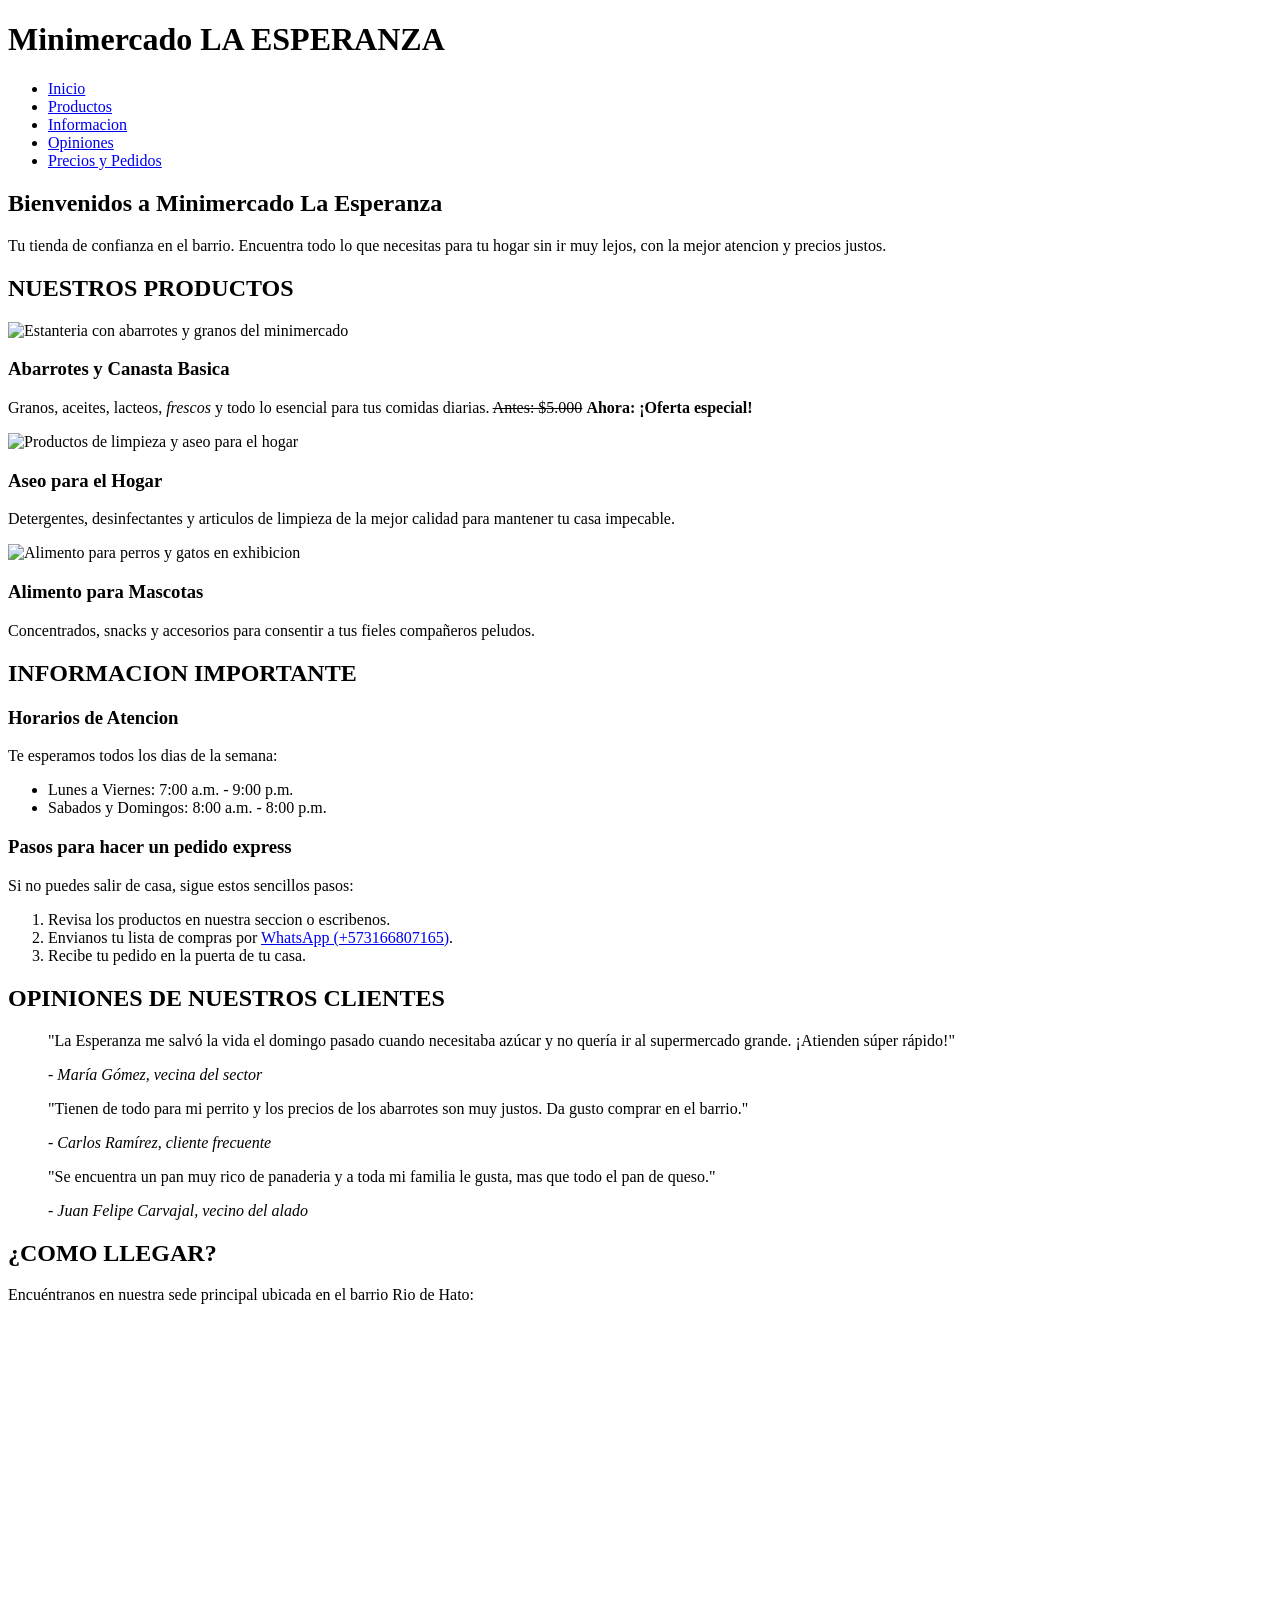
==== HTML/index.html @ 5870c390 "iniciando pagina web la esperanza" ====
<!DOCTYPE html>
<html lang="es">
<head>
    <meta charset="UTF-8">
    <meta name="viewport" content="width=device-width, initial-scale=1.0">
    <meta name="description" content="Minimercado La Esperanza: abarrotes, aseo y alimentos para mascotas en tu barrio.">
    <title>Minimercado La Esperanza - Inicio</title>
    <link rel="stylesheet" href="css/styles.css">
</head>
<body>

    <!-- Encabezado y Navegacion Compartida -->
    <header>
        <div class="logo-container">
            <h1>Minimercado <strong>LA ESPERANZA</strong></h1>
        </div>
        <nav>
            <ul>
                <li><a href="index.html">Inicio</a></li>
                <li><a href="index.html#productos">Productos</a></li>
                <li><a href="index.html#info">Informacion</a></li>
                <li><a href="index.html#opiniones">Opiniones</a></li>
                <li><a href="segunda-pagina.html">Precios y Pedidos</a></li>
            </ul>
        </nav>
    </header>


    <!-- Contenido Principal -->
    <main>
        <!-- Presentacion -->
        <section id="presentacion">
            <h2>Bienvenidos a Minimercado La Esperanza</h2>
            <p>Tu tienda de confianza en el barrio. Encuentra todo lo que necesitas para tu hogar sin ir muy lejos, con la mejor atencion y precios justos.</p>
        </section>

        <!-- Seccion de Productos -->
        <section id="productos">
            <h2>NUESTROS PRODUCTOS</h2>
            <div class="tarjetas-contenedor">
                <article class="tarjeta">
                    <img src="images/abarrotes.jpg" alt="Estanteria con abarrotes y granos del minimercado">
                    <h3>Abarrotes y Canasta Basica</h3>
                    <p>Granos, aceites, lacteos, <em>frescos</em> y todo lo esencial para tus comidas diarias. <s>Antes: $5.000</s> <strong>Ahora: ¡Oferta especial!</strong></p>
                </article>

                <article class="tarjeta">
                    <img src="images/aseo.jpg" alt="Productos de limpieza y aseo para el hogar">
                    <h3>Aseo para el Hogar</h3>
                    <p>Detergentes, desinfectantes y articulos de limpieza de la mejor calidad para mantener tu casa impecable.</p>
                </article>

                <article class="tarjeta">
                    <img src="images/mascotas.jpg" alt="Alimento para perros y gatos en exhibicion">
                    <h3>Alimento para Mascotas</h3>
                    <p>Concentrados, snacks y accesorios para consentir a tus fieles compañeros peludos.</p>
                </article>
            </div>
        </section>

        <!-- Informacion -->
        <section id="info">
            <h2>INFORMACION IMPORTANTE</h2>
            
            <article>
                <h3>Horarios de Atencion</h3>
                <p>Te esperamos todos los dias de la semana:</p>
                <ul>
                    <li>Lunes a Viernes: 7:00 a.m. - 9:00 p.m.</li>
                    <li>Sabados y Domingos: 8:00 a.m. - 8:00 p.m.</li>
                </ul>
            </article>

            <article>
                <h3>Pasos para hacer un pedido express</h3>
                <p>Si no puedes salir de casa, sigue estos sencillos pasos:</p>
                <ol>
                    <li>Revisa los productos en nuestra seccion o escribenos.</li>
                    <li>Envianos tu lista de compras por <a href="https://wa.me/573166807165" target="_blank" rel="noopener noreferrer">WhatsApp (+573166807165)</a>.</li>
                    <li>Recibe tu pedido en la puerta de tu casa.</li>
                </ol>
            </article>
        </section>
    
    
    <!-- Opiniones de Clientes-->
        <section id="opiniones">
            <h2>OPINIONES DE NUESTROS CLIENTES </h2>
            <blockquote cite="https://maps.google.com">
                <p>"La Esperanza me salvó la vida el domingo pasado cuando necesitaba azúcar y no quería ir al supermercado grande. ¡Atienden súper rápido!"</p>
                <footer>- <cite>María Gómez, vecina del sector</cite></footer>
            </blockquote>
            
            <blockquote cite="https://maps.google.com">
                <p>"Tienen de todo para mi perrito y los precios de los abarrotes son muy justos. Da gusto comprar en el barrio."</p>
                <footer>- <cite>Carlos Ramírez, cliente frecuente</cite></footer>
            </blockquote>
            <blockquote cite="https://maps.google.com">
                <p>"Se encuentra un pan muy rico de panaderia y a toda mi familia le gusta, mas que todo el pan de queso."</p>
                <footer>- <cite>Juan Felipe Carvajal, vecino del alado </cite></footer>
            </blockquote>
        </section>

        <!--Llegar -->
        <section id="lugar">
            <h2>¿COMO LLEGAR?</h2>
            <p>Encuéntranos en nuestra sede principal ubicada en el barrio Rio de Hato:</p>
            <div class="mapa-contenedor">
                <iframe src="https://www.google.com/maps/embed?pb=!1m18!1m12!1m3!1d15828.5!2d-73.05!3d6.98!2m3!1f0!2f0!3f0!3m2!1i1024!2i768!4f13.1!3m3!1m2!1s0x8e683f!2sPiedecuesta%2C%26nbsp%3BSantander!5e0!3m2!1ses!2sco!4v1600000000000" width="600" height="450" style="border:0;" allowfullscreen="" loading="lazy" title="Mapa de ubicación de Minimercado La Esperanza cerca a Río de Hato, Piedecuesta"></iframe>
            </div>
        </section>
    </main>
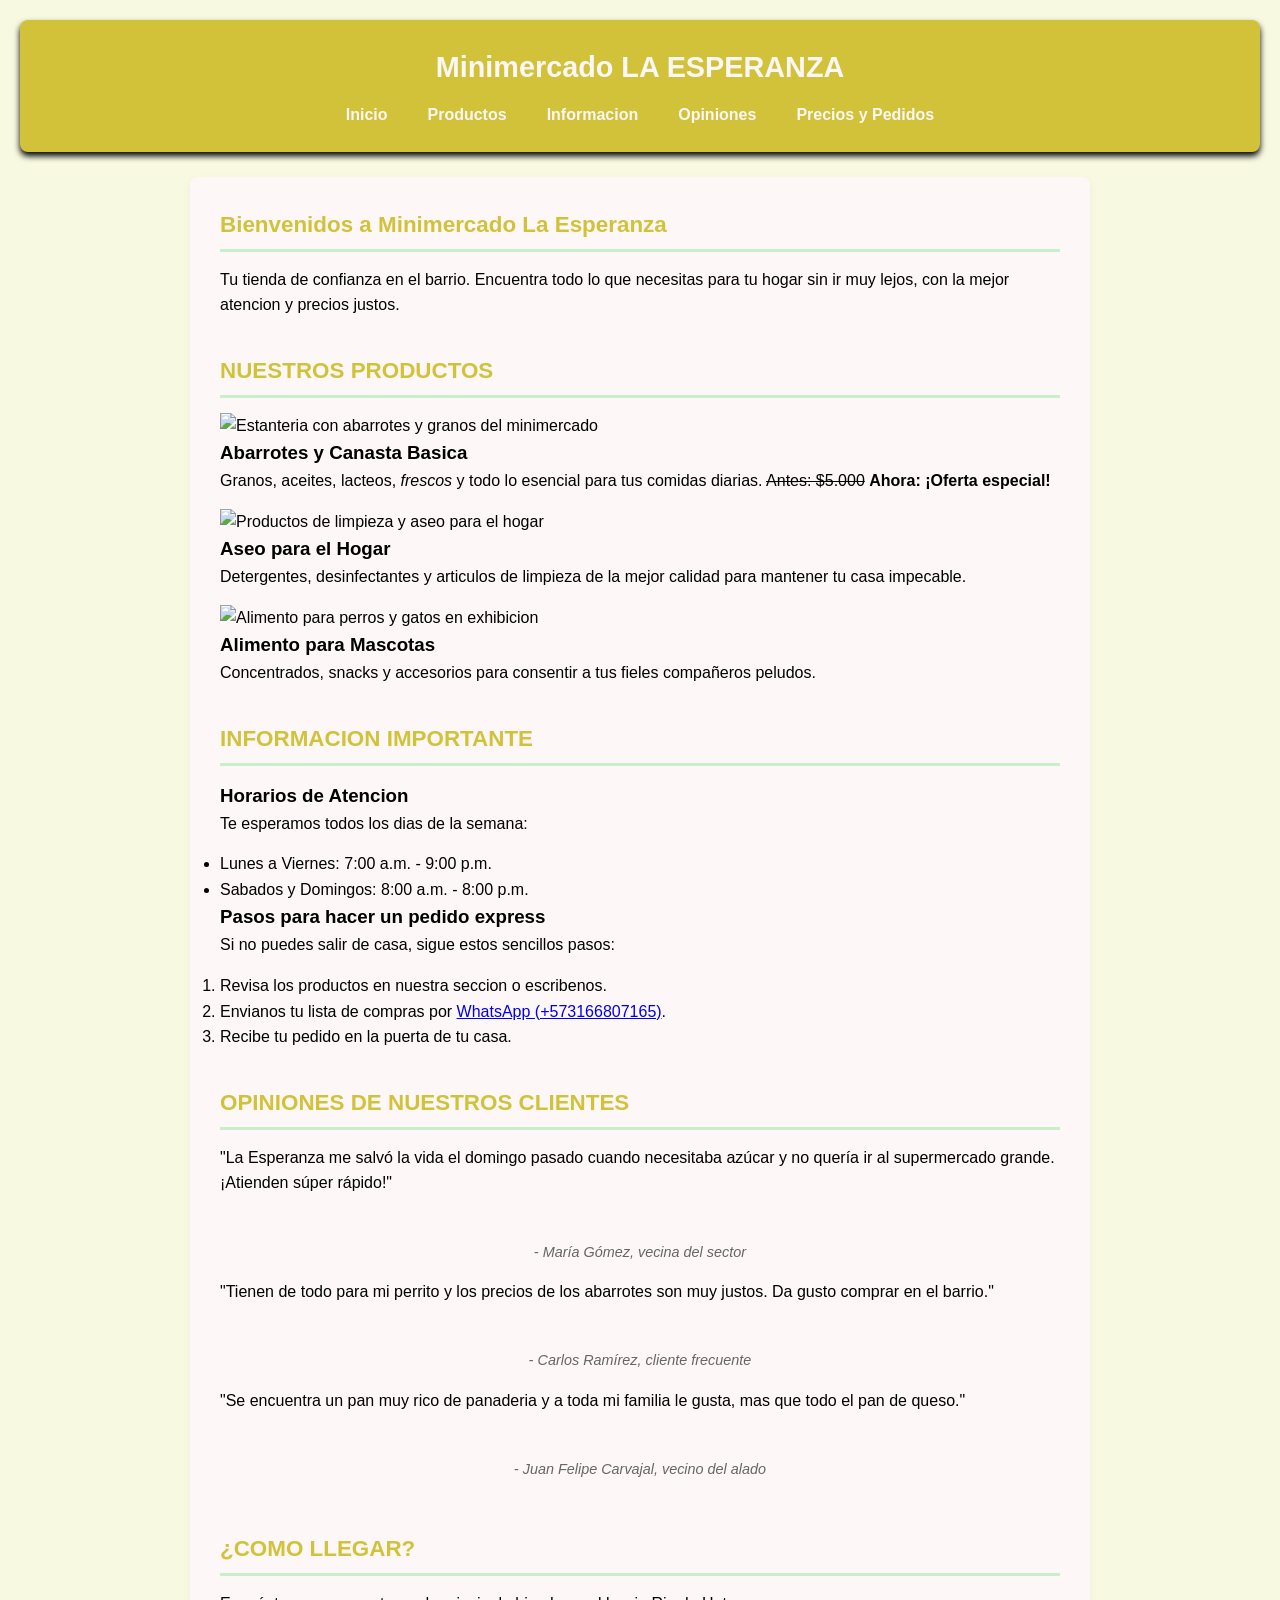
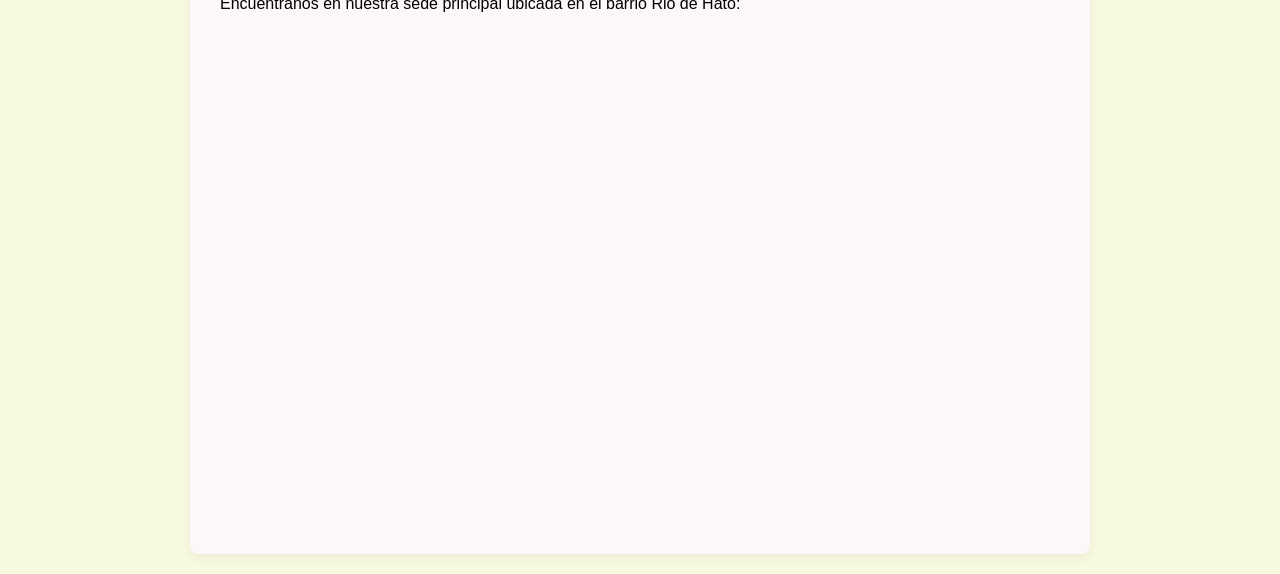
==== commit cae9b669: "feat(datos):se agrego datos y la parte de css" ====
--- a/HTML/index.html
+++ b/HTML/index.html
@@ -5,7 +5,7 @@
     <meta name="viewport" content="width=device-width, initial-scale=1.0">
     <meta name="description" content="Minimercado La Esperanza: abarrotes, aseo y alimentos para mascotas en tu barrio.">
     <title>Minimercado La Esperanza - Inicio</title>
-    <link rel="stylesheet" href="css/styles.css">
+    <link rel="stylesheet" href="../CSS/styles.css">
 </head>
 <body>
 
@@ -20,7 +20,7 @@
                 <li><a href="index.html#productos">Productos</a></li>
                 <li><a href="index.html#info">Informacion</a></li>
                 <li><a href="index.html#opiniones">Opiniones</a></li>
-                <li><a href="segunda-pagina.html">Precios y Pedidos</a></li>
+                <li><a href="datos.html">Precios y Pedidos</a></li>
             </ul>
         </nav>
     </header>
--- a/CSS/styles.css
+++ b/CSS/styles.css
@@ -0,0 +1,224 @@
+:root{
+    --color-principal: rgb(210, 194, 58);
+    --color-secundario: rgb(217, 176, 72);
+    --color-acento: #c8efca;
+    --color-fondo: #f7f9e0;
+    --color-blanco: rgb(253, 247, 247);
+    --color-texto: #000000;
+    --border-radius: 8px;
+
+}
+
+*{
+    box-sizing: border-box;
+    margin: 0;
+    padding: 0;
+
+}
+
+body{
+    font-family: 'Segoe UI', 'Segoe UI', Tahoma, Geneva, Verdana, sans-serif;
+    line-height: 1.6;
+    background-color: var(--color-fondo);
+    color: var(--color-texto);
+    padding: 20px;
+}
+
+/*Encabezado y Navegacion */
+header {
+    background-color: var(--color-principal);
+    color: var(--color-blanco);
+    padding: 1.5rem;
+    text-align: center;
+    border-radius: var(--border-radius);
+    margin-bottom: 25px;
+    box-shadow: 0 4px 6px rgba(0,0,0,1);
+
+}
+
+header h1 {
+    margin-bottom: 12px;
+    font-size: 1.8rem;
+
+}
+
+nav ul{
+    list-style: none;
+    display: flex;
+    justify-content: center;
+    gap: 12px;
+    flex-wrap: wrap;
+
+}
+
+nav a {
+    color: var(--color-blanco);
+    text-decoration: none;
+    font-weight: 600;
+    padding: 8px 14px;
+    border-radius: 4px;
+    transition: background-color 0,3s ease;
+
+}
+
+nav a:hover {
+    background-color: var(--color-secundario);
+
+}
+
+/*contenedor principal */
+main{
+    max-width: 900px;
+    margin: 0 auto;
+    background: var(--color-blanco);
+    padding: 30px;
+    border-radius: var(--border-radius);
+    box-shadow: 0 4px 10px rgba(0,0,0,0.05);
+
+}
+
+section{
+    margin-bottom: 35px;
+
+}
+
+h2{
+    color: var(--color-principal);
+    border-bottom: 3px solid var(--color-acento);
+    padding-bottom: 6px;
+    margin-bottom: 15px;
+    font-size: 1.4rem;
+
+
+}
+
+p {
+    margin-bottom: 15px;
+
+}
+
+/*tabla*/
+
+table {
+    font-weight: bold;
+    margin-bottom: 10px;
+    caption-side: top;
+    color: var(--color-principal);
+    text-align: left;
+
+}
+
+th, td { 
+    padding: 12px 15px;
+    text-align: left;
+    border: 1px solid #e0e0e0
+}
+
+th {
+    background-color: var(--color-principal);
+    color: var(--color-blanco);
+    font-weight: 600;
+
+}
+
+tbody tr:nth-child(even) {
+    background-color: #f9f9f9;
+
+}
+
+tbody tr:hover {
+    background-color: #f1f8e9;
+
+}
+
+/*formulario de pedidos*/
+
+form {
+    display: flex;
+    flex-direction: column;
+    gap: 18px;
+    max-width: 600px;
+    margin: 0 auto;
+    background-color: #fafafa;
+    padding: 20px;
+    border: 1px solid #eee;
+    border-radius: var(--border-radius);
+}
+
+form div {
+    display: flex;
+    flex-direction: column;
+}
+
+label {
+    font-weight: 600;
+    margin-bottom: 6px;
+    color: var(--color-texto);
+}
+
+input, textarea, button {
+    padding: 10px 12px;
+    border: 1px solid #ccc;
+    border-radius: 4px;
+    font-size: 1rem;
+    font-family: inherit;
+}
+
+input:focus, textarea:focus {
+    border-color: var(--color-principal);
+    outline: none;
+    box-shadow: 0 0 5px rgba(46, 125, 50, 0.3);
+}
+
+textarea {
+    resize: vertical;
+}
+
+button[type="submit"] {
+    background-color: var(--color-principal);
+    color: var(--color-blanco);
+    border: none;
+    font-weight: bold;
+    font-size: 1.05rem;
+    cursor: pointer;
+    transition: background-color 0.3s ease;
+    margin-top: 10px;
+    padding: 12px;
+}
+
+button[type="submit"]:hover {
+    background-color: var(--color-secundario);
+}
+
+/*pie de pagina*/
+
+footer {
+    text-align: center;
+    margin-top: 30px;
+    padding: 15px;
+    color: #666;
+    font-size: 0.9rem;
+}
+
+/*Diseño movil*/
+
+@media (max-width: 600px) {
+    body {
+        padding: 10px;
+    }
+
+    main {
+        padding: 15px;
+    }
+
+    nav ul {
+        flex-direction: column;
+        align-items: center;
+        gap: 8px;
+    }
+
+    table, th, td {
+        font-size: 0.85rem;
+        padding: 8px 10px;
+    }
+}
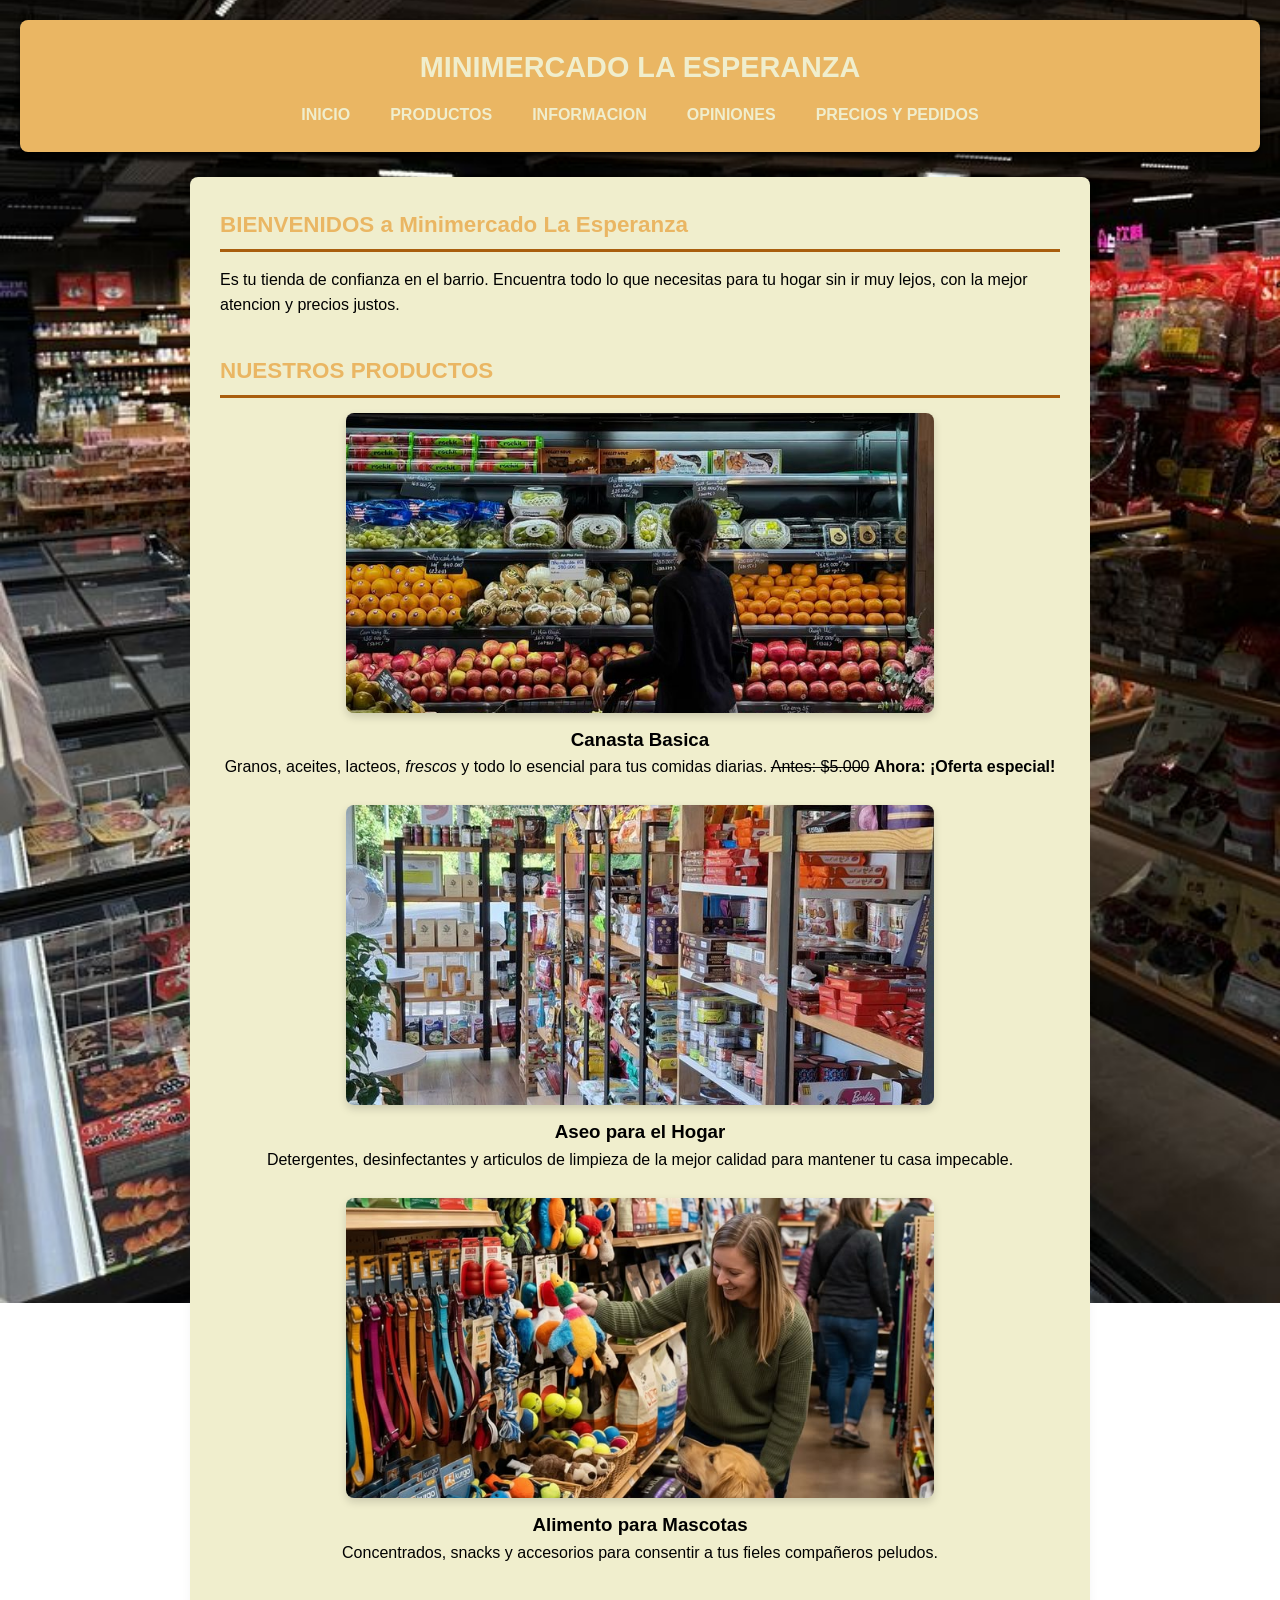
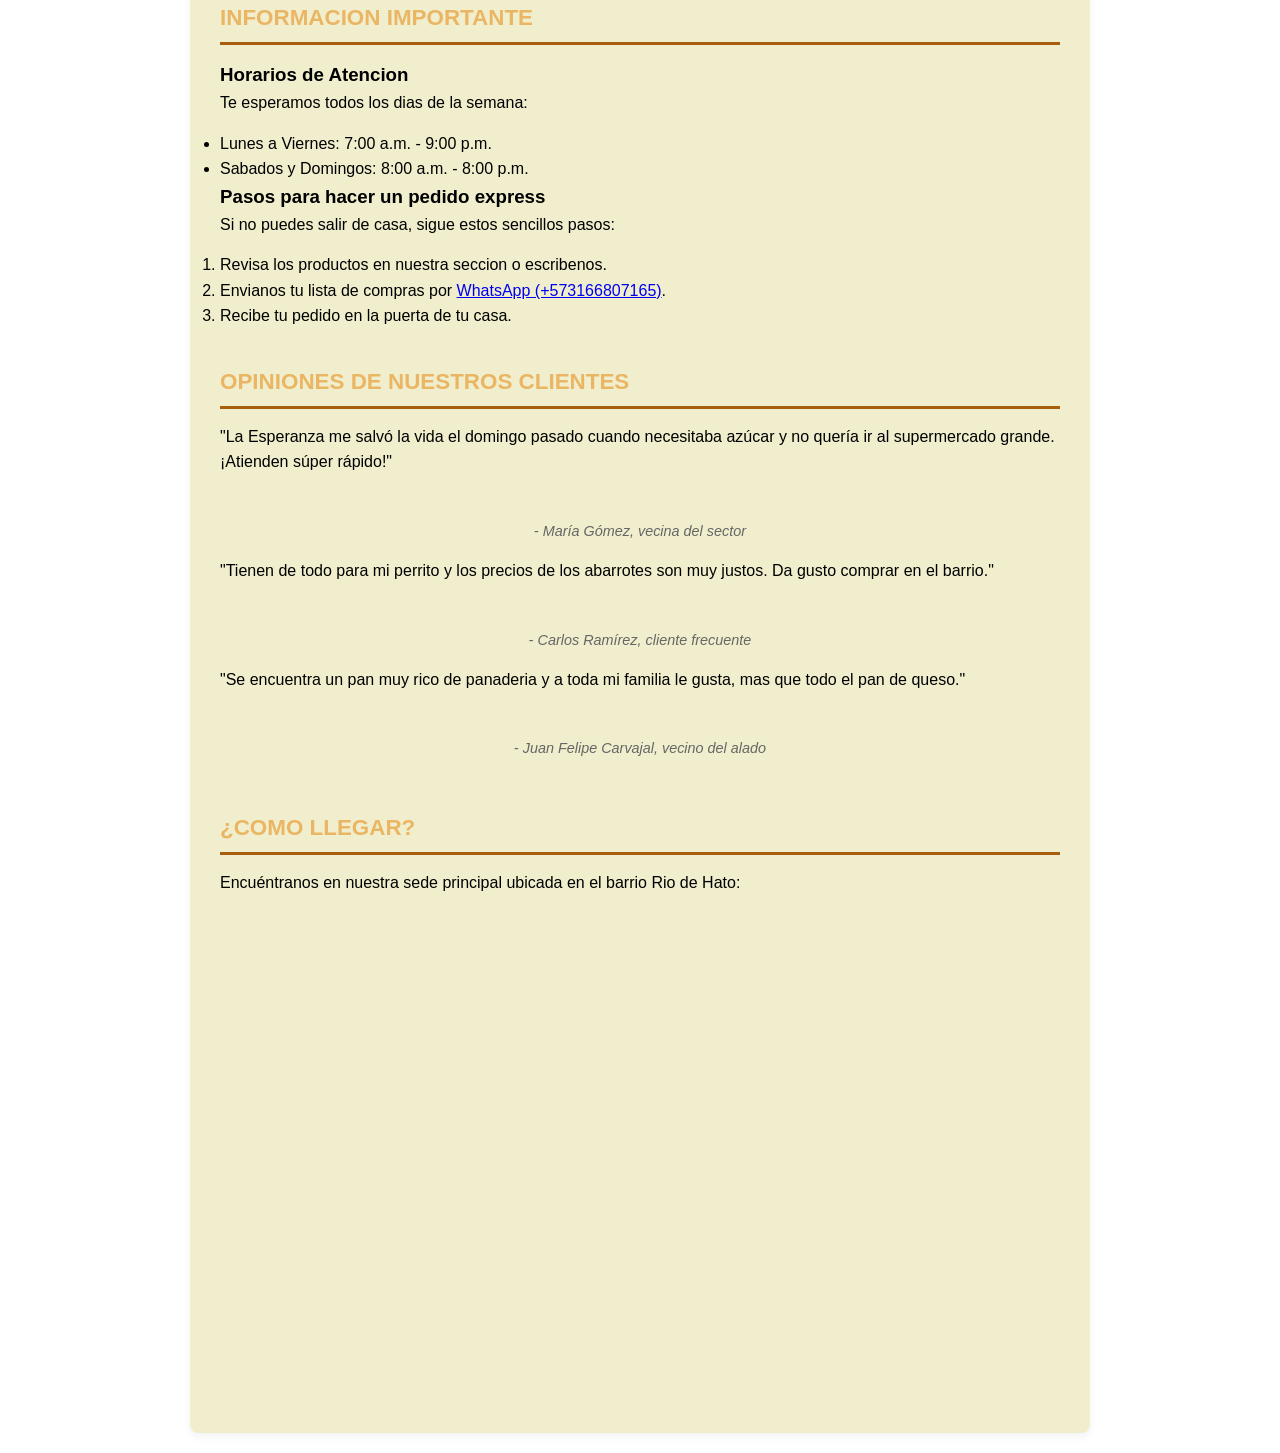
==== commit 22c34b44: "feat: agregar video y estilos en datos.html" ====
--- a/HTML/index.html
+++ b/HTML/index.html
@@ -8,19 +8,25 @@
     <link rel="stylesheet" href="../CSS/styles.css">
 </head>
 <body>
+    <!-- VÍDEO DE FONDO-->
+    <video autoplay muted loop playsinline class="video-fondo-total">
+        <!-- Ruta desde la carpeta HTML hacia videos/ -->
+        <source src="../videos/video1.mp4" type="video/mp4">
+        Tu navegador no soporta vídeo en fondo.
+    </video>
 
     <!-- Encabezado y Navegacion Compartida -->
     <header>
         <div class="logo-container">
-            <h1>Minimercado <strong>LA ESPERANZA</strong></h1>
+            <h1>MINIMERCADO <strong>LA ESPERANZA</strong></h1>
         </div>
         <nav>
             <ul>
-                <li><a href="index.html">Inicio</a></li>
-                <li><a href="index.html#productos">Productos</a></li>
-                <li><a href="index.html#info">Informacion</a></li>
-                <li><a href="index.html#opiniones">Opiniones</a></li>
-                <li><a href="datos.html">Precios y Pedidos</a></li>
+                <li><a href="index.html">INICIO</a></li>
+                <li><a href="index.html#productos">PRODUCTOS</a></li>
+                <li><a href="index.html#info">INFORMACION</a></li>
+                <li><a href="index.html#opiniones">OPINIONES</a></li>
+                <li><a href="datos.html">PRECIOS Y PEDIDOS</a></li>
             </ul>
         </nav>
     </header>
@@ -30,8 +36,8 @@
     <main>
         <!-- Presentacion -->
         <section id="presentacion">
-            <h2>Bienvenidos a Minimercado La Esperanza</h2>
-            <p>Tu tienda de confianza en el barrio. Encuentra todo lo que necesitas para tu hogar sin ir muy lejos, con la mejor atencion y precios justos.</p>
+            <h2>BIENVENIDOS a Minimercado La Esperanza</h2>
+            <p>Es tu tienda de confianza en el barrio. Encuentra todo lo que necesitas para tu hogar sin ir muy lejos, con la mejor atencion y precios justos.</p>
         </section>
 
         <!-- Seccion de Productos -->
@@ -39,19 +45,19 @@
             <h2>NUESTROS PRODUCTOS</h2>
             <div class="tarjetas-contenedor">
                 <article class="tarjeta">
-                    <img src="images/abarrotes.jpg" alt="Estanteria con abarrotes y granos del minimercado">
-                    <h3>Abarrotes y Canasta Basica</h3>
+                    <img src="../imagenes/compras.jpg" alt="Estanteria con abarrotes y granos del minimercado">
+                    <h3>Canasta Basica</h3>
                     <p>Granos, aceites, lacteos, <em>frescos</em> y todo lo esencial para tus comidas diarias. <s>Antes: $5.000</s> <strong>Ahora: ¡Oferta especial!</strong></p>
                 </article>
 
                 <article class="tarjeta">
-                    <img src="images/aseo.jpg" alt="Productos de limpieza y aseo para el hogar">
+                    <img src="../imagenes/imagen1.jpg" alt="Productos de limpieza y aseo para el hogar">
                     <h3>Aseo para el Hogar</h3>
                     <p>Detergentes, desinfectantes y articulos de limpieza de la mejor calidad para mantener tu casa impecable.</p>
                 </article>
 
                 <article class="tarjeta">
-                    <img src="images/mascotas.jpg" alt="Alimento para perros y gatos en exhibicion">
+                    <img src="../imagenes/mascota.jpg" alt="Alimento para perros y gatos en exhibicion">
                     <h3>Alimento para Mascotas</h3>
                     <p>Concentrados, snacks y accesorios para consentir a tus fieles compañeros peludos.</p>
                 </article>
@@ -109,4 +115,8 @@
                 <iframe src="https://www.google.com/maps/embed?pb=!1m18!1m12!1m3!1d15828.5!2d-73.05!3d6.98!2m3!1f0!2f0!3f0!3m2!1i1024!2i768!4f13.1!3m3!1m2!1s0x8e683f!2sPiedecuesta%2C%26nbsp%3BSantander!5e0!3m2!1ses!2sco!4v1600000000000" width="600" height="450" style="border:0;" allowfullscreen="" loading="lazy" title="Mapa de ubicación de Minimercado La Esperanza cerca a Río de Hato, Piedecuesta"></iframe>
             </div>
         </section>
-    </main>+
+
+        
+    </main>
+    
--- a/CSS/styles.css
+++ b/CSS/styles.css
@@ -1,9 +1,9 @@
 :root{
-    --color-principal: rgb(210, 194, 58);
+    --color-principal: rgb(234, 182, 99);
     --color-secundario: rgb(217, 176, 72);
-    --color-acento: #c8efca;
-    --color-fondo: #f7f9e0;
-    --color-blanco: rgb(253, 247, 247);
+    --color-acento: #a95e0e;
+    --color-fondo: #e6eab7;
+    --color-blanco: rgb(240, 238, 205);
     --color-texto: #000000;
     --border-radius: 8px;
 
@@ -16,10 +16,14 @@
 
 }
 
-body{
-    font-family: 'Segoe UI', 'Segoe UI', Tahoma, Geneva, Verdana, sans-serif;
+body {
+    font-family: 'Segoe UI', Tahoma, Geneva, Verdana, sans-serif;
     line-height: 1.6;
-    background-color: var(--color-fondo);
+    background-image: url('../imagenes/fondo.jpg');
+    background-size: cover;
+    background-position: center;
+    background-repeat: no-repeat;
+    background-attachment: fixed;
     color: var(--color-texto);
     padding: 20px;
 }
@@ -221,4 +225,42 @@
         font-size: 0.85rem;
         padding: 8px 10px;
     }
+}
+
+.tarjeta {
+    margin-bottom: 25px;
+    text-align: center;
+}
+
+.tarjeta img {
+    width: 70%;
+    height: 300px;      
+    object-fit: cover;
+    border-radius: var(--border-radius);
+    box-shadow: 0 4px 8px rgba(0,0,0,0.15);
+    margin: 0 auto 12px auto;
+    display: block;
+}
+
+.video-fondo-total {
+    position: fixed;      
+    top: 50%;
+    left: 50%;
+    min-width: 100%;
+    min-height: 100%;
+    width: auto;
+    height: auto;
+    transform: translate(-50%, -50%);
+    z-index: -1000;       
+    object-fit: cover;    
+    pointer-events: none;
+}
+
+/* video*/
+video {
+    width: 50%;
+    max-width: 400px; 
+    height: auto;
+    display: block;
+    margin: 0 auto;
 }
